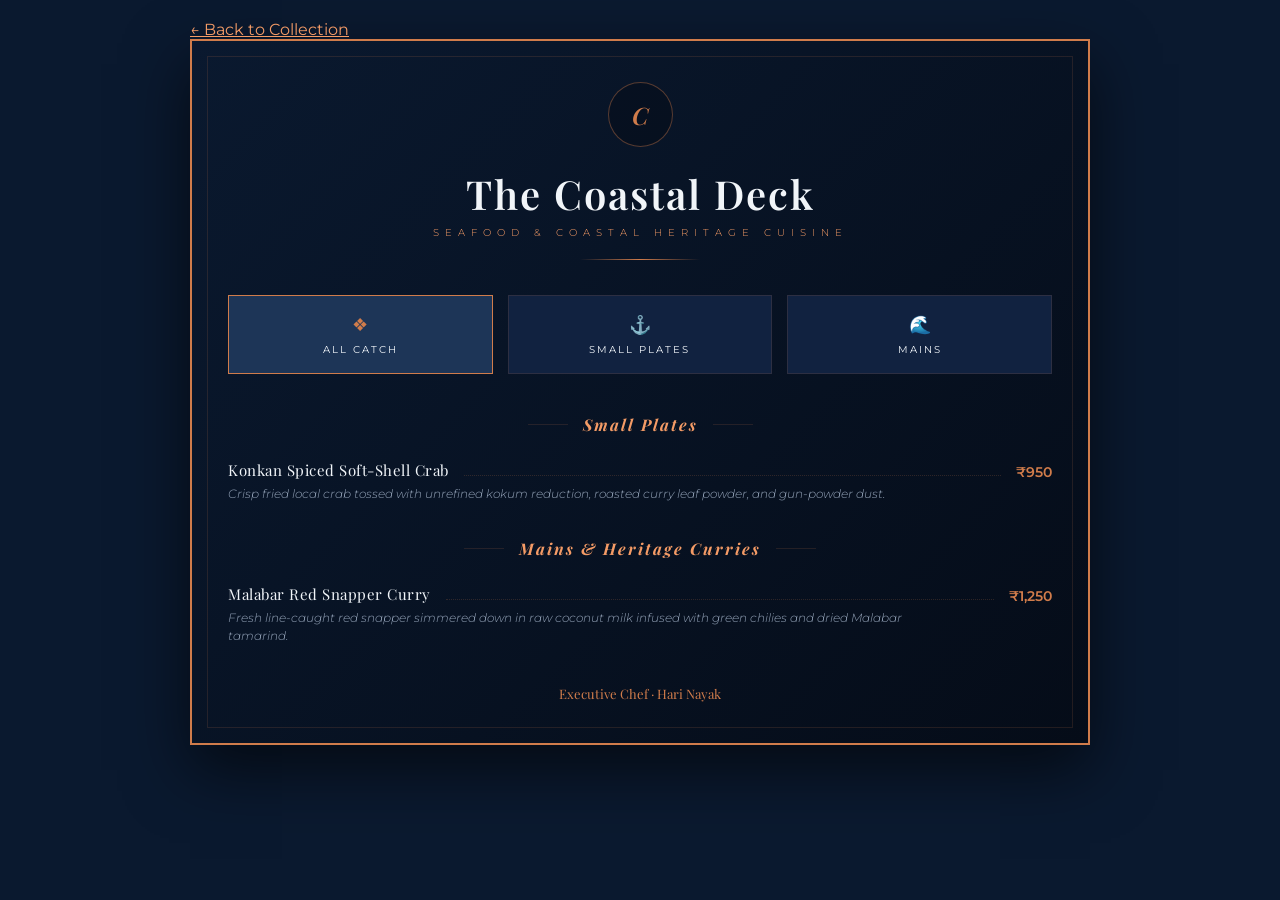
==== coastal.html @ aa236882 "add endpoints for each menu" ====
<!DOCTYPE html>
<html lang="en">
<head>
    <meta charset="UTF-8">
    <meta name="viewport" content="width=device-width, initial-scale=1.0">
    <title>The Coastal Deck | Seafood Menu</title>
    <link rel="preconnect" href="https://fonts.googleapis.com">
    <link rel="preconnect" href="https://fonts.gstatic.com" crossorigin>
    <link href="https://fonts.googleapis.com/css2?family=Montserrat:wght@300;400;500;600&family=Playfair+Display:ital,wght@0,400;0,600;1,400&display=swap" rel="stylesheet">
    <link rel="stylesheet" href="assets/global.css">
    <link rel="stylesheet" href="assets/coastal.css">
</head>
<body>

    <div style="max-width: 900px; margin: 0 auto;">
        <a href="index.html" class="back-home-anchor coastal-back">← Back to Collection</a>
    </div>
    
    <div class="coastal-menu-frame">
        <div class="coastal-inner-border">
            <header>
                <div class="coastal-brand-logo"><span>C</span></div>
                <h1>The Coastal Deck</h1>
                <div class="coastal-subtitle">Seafood & Coastal Heritage Cuisine</div>
                <div class="coastal-divider"></div>
            </header>
            
            <nav class="coastal-categories">
                <div class="coastal-card-nav active" data-target="all">
                    <span class="icon">❖</span><span class="title">All Catch</span>
                </div>
                <div class="coastal-card-nav" data-target="small">
                    <span class="icon">⚓</span><span class="title">Small Plates</span>
                </div>
                <div class="coastal-card-nav" data-target="large">
                    <span class="icon">🌊</span><span class="title">Mains</span>
                </div>
            </nav>

            <main>
                <section class="coastal-menu-section" id="small">
                    <h2 class="coastal-section-heading">Small Plates</h2>
                    <div class="coastal-item-row">
                        <span class="coastal-item-name">Konkan Spiced Soft-Shell Crab</span><span class="coastal-item-leader"></span><span class="coastal-item-price">₹950</span>
                    </div>
                    <p class="coastal-item-description">Crisp fried local crab tossed with unrefined kokum reduction, roasted curry leaf powder, and gun-powder dust.</p>
                </section>

                <section class="coastal-menu-section" id="large">
                    <h2 class="coastal-section-heading">Mains & Heritage Curries</h2>
                    <div class="coastal-item-row">
                        <span class="coastal-item-name">Malabar Red Snapper Curry</span><span class="coastal-item-leader"></span><span class="coastal-item-price">₹1,250</span>
                    </div>
                    <p class="coastal-item-description">Fresh line-caught red snapper simmered down in raw coconut milk infused with green chilies and dried Malabar tamarind.</p>
                </section>
            </main>

            <footer style="text-align: center; margin-top: 40px;">
                <div style="font-family: 'Playfair Display', serif; color: #d07c4b; font-size:13px;">Executive Chef &middot; Hari Nayak</div>
            </footer>
        </div>
    </div>

    <script>
        document.querySelectorAll('.coastal-card-nav').forEach(card => {
            card.addEventListener('click', () => {
                document.querySelectorAll('.coastal-card-nav').forEach(c => c.classList.remove('active'));
                card.classList.add('active');
                
                const target = card.getAttribute('data-target');
                document.querySelectorAll('.coastal-menu-section').forEach(sec => {
                    if (target === 'all' || sec.id === target) sec.classList.remove('hidden');
                    else sec.classList.add('hidden');
                });
            });
        });
    </script>
</body>
</html>
---- assets/global.css ----
/* --- Global Theme Resets --- */
:root {
    --bg-dark: #070f0b;
    --text-light: #f7f4eb;
    --gold: #d4af37;
    --copper: #d07c4b;
    --transition-base: all 0.4s cubic-bezier(0.25, 0.46, 0.45, 0.94);
}

* {
    box-sizing: border-box;
    margin: 0;
    padding: 0;
}

body {
    background-color: var(--bg-dark);
    color: var(--text-light);
    font-family: 'Montserrat', sans-serif;
    min-height: 100vh;
    overflow-x: hidden;
}

/* --- HOME PAGE LANDING STRUCTURE --- */
.home-wrapper {
    max-width: 1200px;
    margin: 0 auto;
    padding: 80px 20px;
    text-align: center;
}

.home-header h1 {
    font-family: 'Cinzel', serif;
    font-size: 3.5rem;
    letter-spacing: 10px;
    color: #fff;
    margin-bottom: 12px;
    text-transform: uppercase;
}

.home-header p {
    font-size: 1.1rem;
    color: #a0aec0;
    letter-spacing: 5px;
    text-transform: uppercase;
    margin-bottom: 60px;
}

/* Home Screen Card Grid System */
.restaurant-grid {
    display: grid;
    grid-template-columns: repeat(2, 1fr);
    gap: 40px;
}

.brand-showcase-card {
    position: relative;
    border-radius: 4px;
    padding: 60px 40px;
    text-decoration: none;
    display: flex;
    flex-direction: column;
    align-items: center;
    justify-content: center;
    box-shadow: 0 25px 50px rgba(0,0,0,0.6);
    transition: var(--transition-base);
}

/* Card Style Modules */
.card-veda {
    background: linear-gradient(135deg, #0b291b 0%, #04120c 100%);
    border: 1px solid rgba(212, 175, 55, 0.2);
}
.card-veda:hover {
    border-color: var(--gold);
    transform: translateY(-8px);
    box-shadow: 0 30px 60px rgba(11, 41, 27, 0.5);
}

.card-coastal {
    background: linear-gradient(135deg, #0a192f 0%, #040a14 100%);
    border: 1px solid rgba(208, 124, 75, 0.2);
}
.card-coastal:hover {
    border-color: var(--copper);
    transform: translateY(-8px);
    box-shadow: 0 30px 60px rgba(10, 25, 47, 0.5);
}

/* Badge Logos */
.showcase-logo {
    width: 80px;
    height: 80px;
    display: flex;
    align-items: center;
    justify-content: center;
    margin-bottom: 25px;
    background: rgba(0, 0, 0, 0.4);
    border: 1px solid;
    font-size: 28px;
}
.card-veda .showcase-logo { border-color: rgba(212, 175, 55, 0.4); color: var(--gold); transform: rotate(45deg); }
.card-veda .showcase-logo span { transform: rotate(-45deg); font-family: 'Cinzel', serif; }
.card-coastal .showcase-logo { border-color: rgba(208, 124, 75, 0.4); color: var(--copper); border-radius: 50%; font-family: 'Playfair Display', serif; font-style: italic; }

.brand-showcase-card h2 { font-size: 2.2rem; margin-bottom: 12px; letter-spacing: 2px; }
.card-veda h2 { font-family: 'Cinzel', serif; color: var(--gold); }
.card-coastal h2 { font-family: 'Playfair Display', serif; color: #fff; }

.brand-showcase-card p { font-size: 0.95rem; max-width: 85%; line-height: 1.6; margin-bottom: 35px; }
.card-veda p { color: #b3c2ba; font-style: italic; }
.card-coastal p { color: #94a3b8; }

.explore-action-btn {
    padding: 12px 35px;
    font-size: 11px;
    text-transform: uppercase;
    letter-spacing: 2px;
    font-weight: 600;
    border-radius: 50px;
    transition: var(--transition-base);
}
.card-veda .explore-action-btn { background: var(--gold); color: #000; }
.card-coastal .explore-action-btn { background: var(--copper); color: #fff; }

.brand-showcase-card:hover .explore-action-btn { background: #fff; color: #000; }

@media (max-width: 768px) {
    .home-header h1 { font-size: 2.2rem; letter-spacing: 4px; }
    .restaurant-grid { grid-template-columns: 1fr; gap: 25px; }
}
---- assets/coastal.css ----
body {
    background-color: #0a192f;
    color: #f1f5f9;
    padding: 20px 15px;
}

.coastal-menu-frame {
    width: 100%;
    max-width: 900px;
    margin: 0 auto 50px auto;
    border: 2px solid #d07c4b;
    padding: 15px;
    background: linear-gradient(135deg, #0a192f 0%, #050c18 100%);
    box-shadow: 0 25px 60px rgba(0, 0, 0, 0.6);
}

.coastal-inner-border {
    border: 1px solid rgba(208, 124, 75, 0.15);
    padding: 25px 20px;
}

/* Header UI Elements */
.coastal-menu-frame header { text-align: center; margin-bottom: 35px; }
.coastal-brand-logo {
    width: 65px; height: 65px; border-radius: 50%; border: 1px solid rgba(208, 124, 75, 0.4);
    display: flex; align-items: center; justify-content: center; margin: 0 auto 20px auto; background: rgba(0,0,0,0.2);
}
.coastal-brand-logo span { font-family: 'Playfair Display', serif; font-size: 24px; font-style: italic; font-weight: 600; color: #d07c4b; }
.coastal-menu-frame h1 { font-family: 'Playfair Display', serif; font-size: 40px; font-weight: 600; letter-spacing: 2px; color: #f1f5f9; }
.coastal-subtitle { font-family: 'Montserrat', sans-serif; font-size: 10px; font-weight: 300; letter-spacing: 6px; color: #f49b66; text-transform: uppercase; margin-top: 6px; }
.coastal-divider { width: 120px; height: 1px; margin: 20px auto; background: linear-gradient(to right, transparent, #d07c4b, transparent); }

/* Swipe Navigation Ribbon */
.coastal-categories { display: grid; grid-template-columns: repeat(3, 1fr); gap: 15px; margin-bottom: 40px; }
.coastal-card-nav {
    background-color: #112240; border: 1px solid rgba(208, 124, 75, 0.15); padding: 18px 10px;
    text-align: center; cursor: pointer; transition: all 0.4s ease; display: flex; flex-direction: column; align-items: center; gap: 8px;
}
.coastal-card-nav.active, .coastal-card-nav:hover { border-color: #d07c4b; background-color: #1d3557; }
.coastal-card-nav .icon { color: #d07c4b; font-size: 18px; }
.coastal-card-nav .title { font-family: 'Montserrat', sans-serif; font-size: 9.5px; text-transform: uppercase; letter-spacing: 2px; color: #f1f5f9; }

/* Items List Styling Rules */
.coastal-menu-section.hidden { display: none; }
.coastal-section-heading { font-family: 'Playfair Display', serif; font-style: italic; font-size: 16px; letter-spacing: 2px; text-align: center; color: #f49b66; margin: 35px 0 25px 0; display: flex; align-items: center; justify-content: center; gap: 15px; }
.coastal-section-heading::before, .coastal-section-heading::after { content: ""; height: 1px; width: 40px; background-color: rgba(208, 124, 75, 0.15); }
.coastal-item-row { display: flex; align-items: flex-end; justify-content: space-between; width: 100%; margin-bottom: 5px; }
.coastal-item-name { font-family: 'Playfair Display', serif; font-size: 15px; color: #f1f5f9; letter-spacing: 0.5px; }
.coastal-item-leader { flex-grow: 1; border-bottom: 1px dotted rgba(208, 124, 75, 0.2); margin: 0 15px; position: relative; top: -4px; }
.coastal-item-price { font-family: 'Montserrat', sans-serif; font-size: 13.5px; font-weight: 600; color: #d07c4b; }
.coastal-item-description { font-size: 12px; font-style: italic; line-height: 1.5; color: #94a3b8; max-width: 85%; font-weight: 300; margin-bottom: 24px; }

.back-home-anchor.coastal-back { color: #f49b66; }

@media (max-width: 768px) {
    .coastal-categories { display: flex; overflow-x: auto; scroll-snap-type: x mandatory; padding-bottom: 10px; }
    .coastal-card-nav { flex: 0 0 calc(60% - 5px); scroll-snap-align: start; }
    .coastal-item-leader { display: none; }
    .coastal-item-name { max-width: 75%; }
}
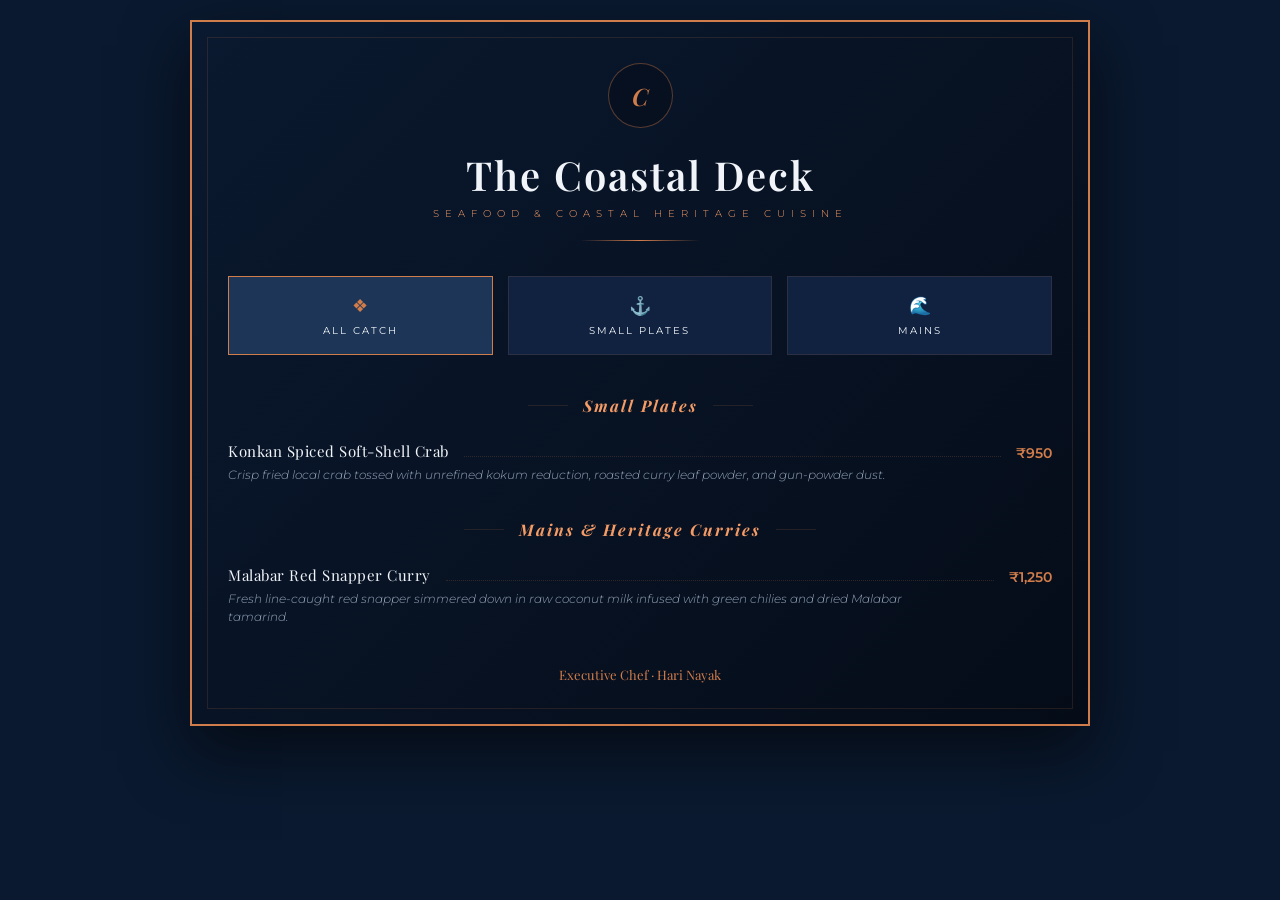
==== commit 53070f58: "some changes" ====
--- a/coastal.html
+++ b/coastal.html
@@ -12,9 +12,9 @@
 </head>
 <body>
 
-    <div style="max-width: 900px; margin: 0 auto;">
+    <!-- <div style="max-width: 900px; margin: 0 auto;">
         <a href="index.html" class="back-home-anchor coastal-back">← Back to Collection</a>
-    </div>
+    </div> -->
     
     <div class="coastal-menu-frame">
         <div class="coastal-inner-border">
